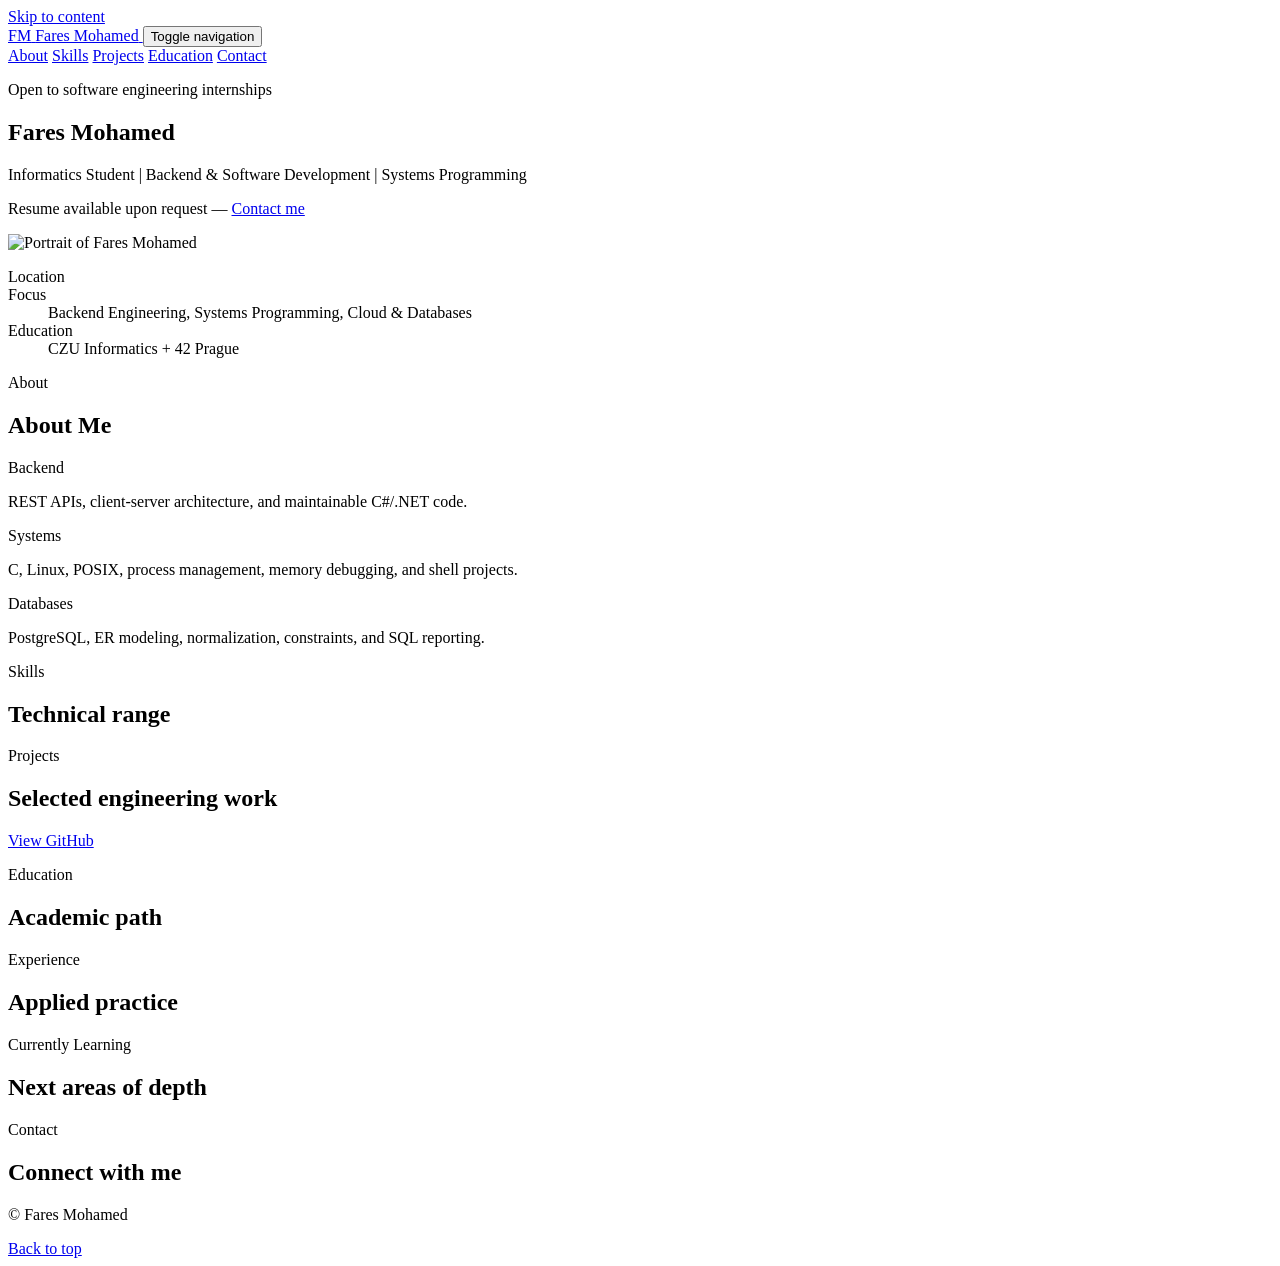
==== wwwroot/index.html @ 0a3325da "Finished first version of the web v1.0" ====
<!doctype html>
<html lang="en">
<head>
  <meta charset="utf-8">
  <meta name="viewport" content="width=device-width, initial-scale=1">
  <title>Fares Mohamed | Backend & Software Development</title>
  <meta name="robots" content="index,follow">
  <meta property="og:locale" content="en_US">
  <meta name="description" content="Portfolio of Fares Mohamed, an Informatics student focused on backend development, systems programming, databases, and full-stack software projects.">
  <meta property="og:title" content="Fares Mohamed | Software Engineering Portfolio">
  <meta property="og:description" content="Backend, systems programming, database, and web development projects by Fares Mohamed.">
  <meta property="og:type" content="website">
  <meta property="og:url" content="https://example.com/">
  <meta property="og:image" content="/assets/fares-mohamed.jpg">
  <meta name="twitter:card" content="summary_large_image">
  <meta name="twitter:title" content="Fares Mohamed | Software Engineering Portfolio">
  <meta name="twitter:description" content="Backend, systems programming, database, and web development projects by Fares Mohamed.">
  <meta name="twitter:image" content="/assets/fares-mohamed.jpg">
  <meta name="theme-color" content="#0a1626">
  <link rel="canonical" href="https://example.com/">
  <link rel="icon" href="/favicon.svg" type="image/svg+xml">
  <link rel="preload" href="/css/site.css" as="style">
  <link rel="stylesheet" href="/css/site.css">
  <script src="/js/github-button.js" defer></script>
  <script src="/js/site.js" defer></script>
  <script type="application/ld+json">
  {
    "@context": "https://schema.org",
    "@type": "Person",
    "name": "Fares Mohamed",
    "url": "https://example.com/",
    "sameAs": ["https://github.com/faresQ7h","https://www.linkedin.com/in/fares-mohamed-it"]
  }
  </script>
</head>
<body>
  <svg aria-hidden="true" style="position:absolute;width:0;height:0;overflow:hidden" xmlns="http://www.w3.org/2000/svg">
    <defs>
      <symbol id="icon-c" viewBox="0 0 128 128"><path fill="#7C93AD" d="M118.766 95.82c.89-1.543 1.441-3.28 1.441-4.843V36.78c0-1.558-.55-3.297-1.441-4.84l-55.32 31.94Zm0 0"/><path fill="#52667D" d="m68.36 126.586 46.933-27.094c1.352-.781 2.582-2.129 3.473-3.672l-55.32-31.94L8.12 95.82c.89 1.543 2.121 2.89 3.473 3.672l46.933 27.094c2.703 1.562 7.13 1.562 9.832 0Zm0 0"/><path fill="#A8B9CC" d="M118.766 31.941c-.891-1.546-2.121-2.894-3.473-3.671L68.359 1.172c-2.703-1.563-7.129-1.563-9.832 0L11.594 28.27C8.89 29.828 6.68 33.66 6.68 36.78v54.196c0 1.562.55 3.3 1.441 4.843L63.445 63.88Zm0 0"/><path fill="#fff" d="M63.445 26.035c-20.867 0-37.843 16.977-37.843 37.844s16.976 37.844 37.843 37.844c13.465 0 26.024-7.247 32.77-18.91L79.84 73.335c-3.38 5.84-9.66 9.465-16.395 9.465-10.433 0-18.922-8.488-18.922-18.922 0-10.434 8.49-18.922 18.922-18.922 6.73 0 13.017 3.629 16.39 9.465l16.38-9.477c-6.75-11.664-19.305-18.91-32.77-18.91z"/></symbol>
      <symbol id="icon-cplusplus" viewBox="0 0 128 128"><path fill="#00599c" d="M118.766 95.82c.89-1.543 1.441-3.28 1.441-4.843V36.78c0-1.558-.55-3.297-1.441-4.84l-55.32 31.94Zm0 0"/><path fill="#004482" d="m68.36 126.586 46.933-27.094c1.352-.781 2.582-2.129 3.473-3.672l-55.32-31.94L8.12 95.82c.89 1.543 2.121 2.89 3.473 3.672l46.933 27.094c2.703 1.562 7.13 1.562 9.832 0Zm0 0"/><path fill="#659ad2" d="M118.766 31.941c-.891-1.546-2.121-2.894-3.473-3.671L68.359 1.172c-2.703-1.563-7.129-1.563-9.832 0L11.594 28.27C8.89 29.828 6.68 33.66 6.68 36.78v54.196c0 1.562.55 3.3 1.441 4.843L63.445 63.88Zm0 0"/><path fill="#fff" d="M63.445 26.035c-20.867 0-37.843 16.977-37.843 37.844s16.976 37.844 37.843 37.844c13.465 0 26.024-7.247 32.77-18.91L79.84 73.335c-3.38 5.84-9.66 9.465-16.395 9.465-10.433 0-18.922-8.488-18.922-18.922 0-10.434 8.49-18.922 18.922-18.922 6.73 0 13.017 3.629 16.39 9.465l16.38-9.477c-6.75-11.664-19.305-18.91-32.77-18.91zM92.88 57.57v4.207h-4.207v4.203h4.207v4.207h4.203V65.98h4.203v-4.203h-4.203V57.57H92.88zm15.766 0v4.207h-4.204v4.203h4.204v4.207h4.207V65.98h4.203v-4.203h-4.203V57.57h-4.207z"/></symbol>
      <symbol id="icon-csharp" viewBox="0 0 128 128"><path fill="#9B4F96" d="M115.4 30.7L67.1 2.9c-.8-.5-1.9-.7-3.1-.7-1.2 0-2.3.3-3.1.7l-48 27.9c-1.7 1-2.9 3.5-2.9 5.4v55.7c0 1.1.2 2.4 1 3.5l106.8-62c-.6-1.2-1.5-2.1-2.4-2.7z"/><path fill="#68217A" d="M10.7 95.3c.5.8 1.2 1.5 1.9 1.9l48.2 27.9c.8.5 1.9.7 3.1.7 1.2 0 2.3-.3 3.1-.7l48-27.9c1.7-1 2.9-3.5 2.9-5.4V36.1c0-.9-.1-1.9-.6-2.8l-106.6 62z"/><path fill="#fff" d="M85.3 76.1C81.1 83.5 73.1 88.5 64 88.5c-13.5 0-24.5-11-24.5-24.5s11-24.5 24.5-24.5c9.1 0 17.1 5 21.3 12.5l13-7.5c-6.8-11.9-19.6-20-34.3-20-21.8 0-39.5 17.7-39.5 39.5s17.7 39.5 39.5 39.5c14.6 0 27.4-8 34.2-19.8l-12.9-7.6zM97 66.2l.9-4.3h-4.2v-4.7h5.1L100 51h4.9l-1.2 6.1h3.8l1.2-6.1h4.8l-1.2 6.1h2.4v4.7h-3.3l-.9 4.3h4.2v4.7h-5.1l-1.2 6h-4.9l1.2-6h-3.8l-1.2 6h-4.8l1.2-6h-2.4v-4.7H97zm4.8 0h3.8l.9-4.3h-3.8l-.9 4.3z"/></symbol>
      <symbol id="icon-python" viewBox="0 0 128 128"><linearGradient id="python-original-a" gradientUnits="userSpaceOnUse" x1="70.252" y1="1237.476" x2="170.659" y2="1151.089" gradientTransform="matrix(.563 0 0 -.568 -29.215 707.817)"><stop offset="0" stop-color="#5A9FD4"/><stop offset="1" stop-color="#306998"/></linearGradient><linearGradient id="python-original-b" gradientUnits="userSpaceOnUse" x1="209.474" y1="1098.811" x2="173.62" y2="1149.537" gradientTransform="matrix(.563 0 0 -.568 -29.215 707.817)"><stop offset="0" stop-color="#FFD43B"/><stop offset="1" stop-color="#FFE873"/></linearGradient><path fill="url(#python-original-a)" d="M63.391 1.988c-4.222.02-8.252.379-11.8 1.007-10.45 1.846-12.346 5.71-12.346 12.837v9.411h24.693v3.137H29.977c-7.176 0-13.46 4.313-15.426 12.521-2.268 9.405-2.368 15.275 0 25.096 1.755 7.311 5.947 12.519 13.124 12.519h8.491V67.234c0-8.151 7.051-15.34 15.426-15.34h24.665c6.866 0 12.346-5.654 12.346-12.548V15.833c0-6.693-5.646-11.72-12.346-12.837-4.244-.706-8.645-1.027-12.866-1.008zM50.037 9.557c2.55 0 4.634 2.117 4.634 4.721 0 2.593-2.083 4.69-4.634 4.69-2.56 0-4.633-2.097-4.633-4.69-.001-2.604 2.073-4.721 4.633-4.721z" transform="translate(0 10.26)"/><path fill="url(#python-original-b)" d="M91.682 28.38v10.966c0 8.5-7.208 15.655-15.426 15.655H51.591c-6.756 0-12.346 5.783-12.346 12.549v23.515c0 6.691 5.818 10.628 12.346 12.547 7.816 2.297 15.312 2.713 24.665 0 6.216-1.801 12.346-5.423 12.346-12.547v-9.412H63.938v-3.138h37.012c7.176 0 9.852-5.005 12.348-12.519 2.578-7.735 2.467-15.174 0-25.096-1.774-7.145-5.161-12.521-12.348-12.521h-9.268zM77.809 87.927c2.561 0 4.634 2.097 4.634 4.692 0 2.602-2.074 4.719-4.634 4.719-2.55 0-4.633-2.117-4.633-4.719 0-2.595 2.083-4.692 4.633-4.692z" transform="translate(0 10.26)"/></symbol>
      <symbol id="icon-javascript" viewBox="0 0 24 24"><path fill="#F7DF1E" d="M0 0h24v24H0V0zm22.034 18.276c-.175-1.095-.888-2.015-3.003-2.873-.736-.345-1.554-.585-1.797-1.14-.091-.33-.105-.51-.046-.705.15-.646.915-.84 1.515-.66.39.12.75.42.976.9 1.034-.676 1.034-.676 1.755-1.125-.27-.42-.404-.601-.586-.78-.63-.705-1.469-1.065-2.834-1.034l-.705.089c-.676.165-1.32.525-1.71 1.005-1.14 1.291-.811 3.541.569 4.471 1.365 1.02 3.361 1.244 3.616 2.205.24 1.17-.87 1.545-1.966 1.41-.811-.18-1.26-.586-1.755-1.336l-1.83 1.051c.21.48.45.689.81 1.109 1.74 1.756 6.09 1.666 6.871-1.004.029-.09.24-.705.074-1.65l.046.067zm-8.983-7.245h-2.248c0 1.938-.009 3.864-.009 5.805 0 1.232.063 2.363-.138 2.711-.33.689-1.18.601-1.566.48-.396-.196-.597-.466-.83-.855-.063-.105-.11-.196-.127-.196l-1.825 1.125c.305.63.75 1.172 1.324 1.517.855.51 2.004.675 3.207.405.783-.226 1.458-.691 1.811-1.411.51-.93.402-2.07.397-3.346.012-2.054 0-4.109 0-6.179l.004-.056z"/></symbol>
      <symbol id="icon-html5" viewBox="0 0 24 24"><path fill="#E34F26" d="M1.5 0h21l-1.91 21.563L11.977 24l-8.564-2.438L1.5 0zm7.031 9.75l-.232-2.718 10.059.003.23-2.622L5.412 4.41l.698 8.01h9.126l-.326 3.426-2.91.804-2.955-.81-.188-2.11H6.248l.33 4.171L12 19.351l5.379-1.443.744-8.157H8.531z"/></symbol>
      <symbol id="icon-css3" viewBox="0 0 128 128"><path fill="#1572B6" d="M8.76 1l10.055 112.883 45.118 12.58 45.244-12.626L119.24 1H8.76zm89.591 25.862l-3.347 37.605.01.203-.014.467v-.004l-2.378 26.294-.262 2.336L64 101.607v.001l-.022.019-28.311-7.888L33.75 72h13.883l.985 11.054 15.386 4.17-.004.008v-.002l15.443-4.229L81.075 65H48.792l-.277-3.043-.631-7.129L47.553 51h34.749l1.264-14H30.64l-.277-3.041-.63-7.131L29.401 23h69.281l-.331 3.862z"/></symbol>
      <symbol id="icon-bash" viewBox="0 0 24 24"><path fill="#4EAA25" d="M21.038,4.9l-7.577-4.498C13.009,0.134,12.505,0,12,0c-0.505,0-1.009,0.134-1.462,0.403L2.961,4.9 C2.057,5.437,1.5,6.429,1.5,7.503v8.995c0,1.073,0.557,2.066,1.462,2.603l7.577,4.497C10.991,23.866,11.495,24,12,24 c0.505,0,1.009-0.134,1.461-0.402l7.577-4.497c0.904-0.537,1.462-1.529,1.462-2.603V7.503C22.5,6.429,21.943,5.437,21.038,4.9z M15.17,18.946l0.013,0.646c0.001,0.078-0.05,0.167-0.111,0.198l-0.383,0.22c-0.061,0.031-0.111-0.007-0.112-0.085L14.57,19.29 c-0.328,0.136-0.66,0.169-0.872,0.084c-0.04-0.016-0.057-0.075-0.041-0.142l0.139-0.584c0.011-0.046,0.036-0.092,0.069-0.121 c0.012-0.011,0.024-0.02,0.036-0.026c0.022-0.011,0.043-0.014,0.062-0.006c0.229,0.077,0.521,0.041,0.802-0.101 c0.357-0.181,0.596-0.545,0.592-0.907c-0.003-0.328-0.181-0.465-0.613-0.468c-0.55,0.001-1.064-0.107-1.072-0.917 c-0.007-0.667,0.34-1.361,0.889-1.8l-0.007-0.652c-0.001-0.08,0.048-0.168,0.111-0.2l0.37-0.236 c0.061-0.031,0.111,0.007,0.112,0.087l0.006,0.653c0.273-0.109,0.511-0.138,0.726-0.088c0.047,0.012,0.067,0.076,0.048,0.151 l-0.144,0.578c-0.011,0.044-0.036,0.088-0.065,0.116c-0.012,0.012-0.025,0.021-0.038,0.028c-0.019,0.01-0.038,0.013-0.057,0.009 c-0.098-0.022-0.332-0.073-0.699,0.113c-0.385,0.195-0.52,0.53-0.517,0.778c0.003,0.297,0.155,0.387,0.681,0.396 c0.7,0.012,1.003,0.318,1.01,1.023C16.105,17.747,15.736,18.491,15.17,18.946z M19.143,17.859c0,0.06-0.008,0.116-0.058,0.145 l-1.916,1.164c-0.05,0.029-0.09,0.004-0.09-0.056v-0.494c0-0.06,0.037-0.093,0.087-0.122l1.887-1.129 c0.05-0.029,0.09-0.004,0.09,0.056V17.859z M20.459,6.797l-7.168,4.427c-0.894,0.523-1.553,1.109-1.553,2.187v8.833 c0,0.645,0.26,1.063,0.66,1.184c-0.131,0.023-0.264,0.039-0.398,0.039c-0.42,0-0.833-0.114-1.197-0.33L3.226,18.64 c-0.741-0.44-1.201-1.261-1.201-2.142V7.503c0-0.881,0.46-1.702,1.201-2.142l7.577-4.498c0.363-0.216,0.777-0.33,1.197-0.33 c0.419,0,0.833,0.114,1.197,0.33l7.577,4.498c0.624,0.371,1.046,1.013,1.164,1.732C21.686,6.557,21.12,6.411,20.459,6.797z"/></symbol>
      <symbol id="icon-dotnet" viewBox="0 0 24 24"><path fill="#512BD4" d="M24 8.77h-2.468v7.565h-1.425V8.77h-2.462V7.53H24zm-6.852 7.565h-4.821V7.53h4.63v1.24h-3.205v2.494h2.953v1.234h-2.953v2.604h3.396zm-6.708 0H8.882L4.78 9.863a2.896 2.896 0 0 1-.258-.51h-.036c.032.189.048.592.048 1.21v5.772H3.157V7.53h1.659l3.965 6.32c.167.261.275.442.323.54h.024c-.04-.233-.06-.629-.06-1.185V7.529h1.372zm-8.703-.693a.868.829 0 0 1-.869.829.868.829 0 0 1-.868-.83.868.829 0 0 1 .868-.828.868.829 0 0 1 .869.829Z"/></symbol>
      <symbol id="icon-postgresql" viewBox="0 0 24 24"><path fill="#4169E1" d="M23.5594 14.7228a.5269.5269 0 0 0-.0563-.1191c-.139-.2632-.4768-.3418-1.0074-.2321-1.6533.3411-2.2935.1312-2.5256-.0191 1.342-2.0482 2.445-4.522 3.0411-6.8297.2714-1.0507.7982-3.5237.1222-4.7316a1.5641 1.5641 0 0 0-.1509-.235C21.6931.9086 19.8007.0248 17.5099.0005c-1.4947-.0158-2.7705.3461-3.1161.4794a9.449 9.449 0 0 0-.5159-.0816 8.044 8.044 0 0 0-1.3114-.1278c-1.1822-.0184-2.2038.2642-3.0498.8406-.8573-.3211-4.7888-1.645-7.2219.0788C.9359 2.1526.3086 3.8733.4302 6.3043c.0409.818.5069 3.334 1.2423 5.7436.4598 1.5065.9387 2.7019 1.4334 3.582.553.9942 1.1259 1.5933 1.7143 1.7895.4474.1491 1.1327.1441 1.8581-.7279.8012-.9635 1.5903-1.8258 1.9446-2.2069.4351.2355.9064.3625 1.39.3772a.0569.0569 0 0 0 .0004.0041 11.0312 11.0312 0 0 0-.2472.3054c-.3389.4302-.4094.5197-1.5002.7443-.3102.064-1.1344.2339-1.1464.8115-.0025.1224.0329.2309.0919.3268.2269.4231.9216.6097 1.015.6331 1.3345.3335 2.5044.092 3.3714-.6787-.017 2.231.0775 4.4174.3454 5.0874.2212.5529.7618 1.9045 2.4692 1.9043.2505 0 .5263-.0291.8296-.0941 1.7819-.3821 2.5557-1.1696 2.855-2.9059.1503-.8707.4016-2.8753.5388-4.1012.0169-.0703.0357-.1207.057-.1362.0007-.0005.0697-.0471.4272.0307a.3673.3673 0 0 0 .0443.0068l.2539.0223.0149.001c.8468.0384 1.9114-.1426 2.5312-.4308.6438-.2988 1.8057-1.0323 1.5951-1.6698zM2.371 11.8765c-.7435-2.4358-1.1779-4.8851-1.2123-5.5719-.1086-2.1714.4171-3.6829 1.5623-4.4927 1.8367-1.2986 4.8398-.5408 6.108-.13-.0032.0032-.0066.0061-.0098.0094-2.0238 2.044-1.9758 5.536-1.9708 5.7495-.0002.0823.0066.1989.0162.3593.0348.5873.0996 1.6804-.0735 2.9184-.1609 1.1504.1937 2.2764.9728 3.0892.0806.0841.1648.1631.2518.2374-.3468.3714-1.1004 1.1926-1.9025 2.1576-.5677.6825-.9597.5517-1.0886.5087-.3919-.1307-.813-.5871-1.2381-1.3223-.4796-.839-.9635-2.0317-1.4155-3.5126zm6.0072 5.0871c-.1711-.0428-.3271-.1132-.4322-.1772.0889-.0394.2374-.0902.4833-.1409 1.2833-.2641 1.4815-.4506 1.9143-1.0002.0992-.126.2116-.2687.3673-.4426a.3549.3549 0 0 0 .0737-.1298c.1708-.1513.2724-.1099.4369-.0417.156.0646.3078.26.3695.4752.0291.1016.0619.2945-.0452.4444-.9043 1.2658-2.2216 1.2494-3.1676 1.0128zm2.094-3.988-.0525.141c-.133.3566-.2567.6881-.3334 1.003-.6674-.0021-1.3168-.2872-1.8105-.8024-.6279-.6551-.9131-1.5664-.7825-2.5004.1828-1.3079.1153-2.4468.079-3.0586-.005-.0857-.0095-.1607-.0122-.2199.2957-.2621 1.6659-.9962 2.6429-.7724.4459.1022.7176.4057.8305.928.5846 2.7038.0774 3.8307-.3302 4.7363-.084.1866-.1633.3629-.2311.5454zm7.3637 4.5725c-.0169.1768-.0358.376-.0618.5959l-.146.4383a.3547.3547 0 0 0-.0182.1077c-.0059.4747-.054.6489-.115.8693-.0634.2292-.1353.4891-.1794 1.0575-.11 1.4143-.8782 2.2267-2.4172 2.5565-1.5155.3251-1.7843-.4968-2.0212-1.2217a6.5824 6.5824 0 0 0-.0769-.2266c-.2154-.5858-.1911-1.4119-.1574-2.5551.0165-.5612-.0249-1.9013-.3302-2.6462.0044-.2932.0106-.5909.019-.8918a.3529.3529 0 0 0-.0153-.1126 1.4927 1.4927 0 0 0-.0439-.208c-.1226-.4283-.4213-.7866-.7797-.9351-.1424-.059-.4038-.1672-.7178-.0869.067-.276.1831-.5875.309-.9249l.0529-.142c.0595-.16.134-.3257.213-.5012.4265-.9476 1.0106-2.2453.3766-5.1772-.2374-1.0981-1.0304-1.6343-2.2324-1.5098-.7207.0746-1.3799.3654-1.7088.5321a5.6716 5.6716 0 0 0-.1958.1041c.0918-1.1064.4386-3.1741 1.7357-4.4823a4.0306 4.0306 0 0 1 .3033-.276.3532.3532 0 0 0 .1447-.0644c.7524-.5706 1.6945-.8506 2.802-.8325.4091.0067.8017.0339 1.1742.081 1.939.3544 3.2439 1.4468 4.0359 2.3827.8143.9623 1.2552 1.9315 1.4312 2.4543-1.3232-.1346-2.2234.1268-2.6797.779-.9926 1.4189.543 4.1729 1.2811 5.4964.1353.2426.2522.4522.2889.5413.2403.5825.5515.9713.7787 1.2552.0696.087.1372.1714.1885.245-.4008.1155-1.1208.3825-1.0552 1.717-.0123.1563-.0423.4469-.0834.8148-.0461.2077-.0702.4603-.0994.7662zm.8905-1.6211c-.0405-.8316.2691-.9185.5967-1.0105a2.8566 2.8566 0 0 0 .135-.0406 1.202 1.202 0 0 0 .1342.103c.5703.3765 1.5823.4213 3.0068.1344-.2016.1769-.5189.3994-.9533.6011-.4098.1903-1.0957.333-1.7473.3636-.7197.0336-1.0859-.0807-1.1721-.151zm.5695-9.2712c-.0059.3508-.0542.6692-.1054 1.0017-.055.3576-.112.7274-.1264 1.1762-.0142.4368.0404.8909.0932 1.3301.1066.887.216 1.8003-.2075 2.7014a3.5272 3.5272 0 0 1-.1876-.3856c-.0527-.1276-.1669-.3326-.3251-.6162-.6156-1.1041-2.0574-3.6896-1.3193-4.7446.3795-.5427 1.3408-.5661 2.1781-.463zm.2284 7.0137a12.3762 12.3762 0 0 0-.0853-.1074l-.0355-.0444c.7262-1.1995.5842-2.3862.4578-3.4385-.0519-.4318-.1009-.8396-.0885-1.2226.0129-.4061.0666-.7543.1185-1.0911.0639-.415.1288-.8443.1109-1.3505.0134-.0531.0188-.1158.0118-.1902-.0457-.4855-.5999-1.938-1.7294-3.253-.6076-.7073-1.4896-1.4972-2.6889-2.0395.5251-.1066 1.2328-.2035 2.0244-.1859 2.0515.0456 3.6746.8135 4.8242 2.2824a.908.908 0 0 1 .0667.1002c.7231 1.3556-.2762 6.2751-2.9867 10.5405zm-8.8166-6.1162c-.025.1794-.3089.4225-.6211.4225a.5821.5821 0 0 1-.0809-.0056c-.1873-.026-.3765-.144-.5059-.3156-.0458-.0605-.1203-.178-.1055-.2844.0055-.0401.0261-.0985.0925-.1488.1182-.0894.3518-.1226.6096-.0867.3163.0441.6426.1938.6113.4186zm7.9305-.4114c.0111.0792-.049.201-.1531.3102-.0683.0717-.212.1961-.4079.2232a.5456.5456 0 0 1-.075.0052c-.2935 0-.5414-.2344-.5607-.3717-.024-.1765.2641-.3106.5611-.352.297-.0414.6111.0088.6356.1851z"/></symbol><symbol id="icon-sql" viewBox="0 0 24 24"><ellipse cx="12" cy="5" rx="9" ry="3" fill="none" stroke="currentColor" stroke-width="2" stroke-linecap="round" stroke-linejoin="round"/><path d="M3 5V19A9 3 0 0 0 21 19V5" fill="none" stroke="currentColor" stroke-width="2" stroke-linecap="round" stroke-linejoin="round"/><path d="M3 12A9 3 0 0 0 21 12" fill="none" stroke="currentColor" stroke-width="2" stroke-linecap="round" stroke-linejoin="round"/></symbol>
      <symbol id="icon-git" viewBox="0 0 24 24"><path fill="#F03C2E" d="M13.09 23.549a1.54 1.54 0 0 1-2.18 0L.451 13.089a1.54 1.54 0 0 1 0-2.179l7.191-7.19 2.733 2.733a1.85 1.85 0 0 0 .964 2.326v6.66a1.849 1.849 0 1 0 1.54 0V8.957l2.508 2.508a1.85 1.85 0 1 0 1.09-1.09l-2.634-2.634a1.85 1.85 0 0 0-2.378-2.377L8.73 2.63 10.91.451a1.54 1.54 0 0 1 2.179 0l10.459 10.46a1.54 1.54 0 0 1 0 2.179z"/></symbol>
      <symbol id="icon-github" viewBox="0 0 24 24"><path fill="#F0F6FC" d="M12 .297c-6.63 0-12 5.373-12 12 0 5.303 3.438 9.8 8.205 11.385.6.113.82-.258.82-.577 0-.285-.01-1.04-.015-2.04-3.338.724-4.042-1.61-4.042-1.61C4.422 18.07 3.633 17.7 3.633 17.7c-1.087-.744.084-.729.084-.729 1.205.084 1.838 1.236 1.838 1.236 1.07 1.835 2.809 1.305 3.495.998.108-.776.417-1.305.76-1.605-2.665-.3-5.466-1.332-5.466-5.93 0-1.31.465-2.38 1.235-3.22-.135-.303-.54-1.523.105-3.176 0 0 1.005-.322 3.3 1.23.96-.267 1.98-.399 3-.405 1.02.006 2.04.138 3 .405 2.28-1.552 3.285-1.23 3.285-1.23.645 1.653.24 2.873.12 3.176.765.84 1.23 1.91 1.23 3.22 0 4.61-2.805 5.625-5.475 5.92.42.36.81 1.096.81 2.22 0 1.606-.015 2.896-.015 3.286 0 .315.21.69.825.57C20.565 22.092 24 17.592 24 12.297c0-6.627-5.373-12-12-12"/></symbol>
      <symbol id="icon-docker" viewBox="0 0 24 24"><path fill="#2496ED" d="M13.983 11.078h2.119a.186.186 0 00.186-.185V9.006a.186.186 0 00-.186-.186h-2.119a.185.185 0 00-.185.185v1.888c0 .102.083.185.185.185m-2.954-5.43h2.118a.186.186 0 00.186-.186V3.574a.186.186 0 00-.186-.185h-2.118a.185.185 0 00-.185.185v1.888c0 .102.082.185.185.185m0 2.716h2.118a.187.187 0 00.186-.186V6.29a.186.186 0 00-.186-.185h-2.118a.185.185 0 00-.185.185v1.887c0 .102.082.185.185.186m-2.93 0h2.12a.186.186 0 00.184-.186V6.29a.185.185 0 00-.185-.185H8.1a.185.185 0 00-.185.185v1.887c0 .102.083.185.185.186m-2.964 0h2.119a.186.186 0 00.185-.186V6.29a.185.185 0 00-.185-.185H5.136a.186.186 0 00-.186.185v1.887c0 .102.084.185.186.186m5.893 2.715h2.118a.186.186 0 00.186-.185V9.006a.186.186 0 00-.186-.186h-2.118a.185.185 0 00-.185.185v1.888c0 .102.082.185.185.185m-2.93 0h2.12a.185.185 0 00.184-.185V9.006a.185.185 0 00-.184-.186h-2.12a.185.185 0 00-.184.185v1.888c0 .102.083.185.185.185m-2.964 0h2.119a.185.185 0 00.185-.185V9.006a.185.185 0 00-.184-.186h-2.12a.186.186 0 00-.186.186v1.887c0 .102.084.185.186.185m-2.92 0h2.12a.185.185 0 00.184-.185V9.006a.185.185 0 00-.184-.186h-2.12a.185.185 0 00-.184.185v1.888c0 .102.082.185.185.185M23.763 9.89c-.065-.051-.672-.51-1.954-.51-.338.001-.676.03-1.01.087-.248-1.7-1.653-2.53-1.716-2.566l-.344-.199-.226.327c-.284.438-.49.922-.612 1.43-.23.97-.09 1.882.403 2.661-.595.332-1.55.413-1.744.42H.751a.751.751 0 00-.75.748 11.376 11.376 0 00.692 4.062c.545 1.428 1.355 2.48 2.41 3.124 1.18.723 3.1 1.137 5.275 1.137.983.003 1.963-.086 2.93-.266a12.248 12.248 0 003.823-1.389c.98-.567 1.86-1.288 2.61-2.136 1.252-1.418 1.998-2.997 2.553-4.4h.221c1.372 0 2.215-.549 2.68-1.009.309-.293.55-.65.707-1.046l.098-.288Z"/></symbol>
      <symbol id="icon-cisco" viewBox="0 0 24 24"><path fill="#1BA0D7" d="M16.331 18.171V17.06l-.022.01c-.25.121-.522.19-.801.203a1.186 1.186 0 01-.806-.237 1.038 1.038 0 01-.352-.498 1.21 1.21 0 01-.023-.667c.052-.225.178-.426.357-.569.16-.134.355-.218.562-.242a1.85 1.85 0 011.061.198l.024.013v-1.117l-.051-.014a2.862 2.862 0 00-1.011-.132 2.34 2.34 0 00-.903.206c-.287.132-.54.327-.739.571a2.221 2.221 0 00-.04 2.705c.295.378.709.645 1.175.756.491.12 1.006.102 1.487-.052l.082-.023M5.336 18.171V17.06l-.022.01c-.25.121-.522.19-.801.203a1.183 1.183 0 01-.806-.237 1.03 1.03 0 01-.351-.498 1.202 1.202 0 01-.024-.667c.052-.225.177-.426.357-.569.16-.134.355-.218.562-.242a1.85 1.85 0 011.061.198l.024.013v-1.117l-.051-.014a2.862 2.862 0 00-1.011-.132 2.344 2.344 0 00-.903.206 2.08 2.08 0 00-.74.571 2.224 2.224 0 00-.041 2.705 2.11 2.11 0 001.176.756c.491.12 1.005.102 1.487-.052l.083-.023M9.26 17.249l-.004.957.07.012c.22.041.441.069.664.085.195.019.391.022.587.012.187-.014.372-.049.551-.104.21-.06.405-.163.571-.305a1.16 1.16 0 00.333-.478 1.31 1.31 0 00-.007-.96 1.068 1.068 0 00-.298-.414 1.261 1.261 0 00-.438-.255l-.722-.268a.388.388 0 01-.197-.188.245.245 0 01.008-.219.382.382 0 01.154-.142.798.798 0 01.257-.074c.153-.022.308-.021.46.005.18.02.358.051.533.096l.038.008v-.883l-.069-.015a4.749 4.749 0 00-.543-.097 2.844 2.844 0 00-.714-.003c-.3.027-.585.143-.821.33-.16.126-.281.293-.351.484-.104.29-.105.608 0 .899.054.145.14.274.252.381.097.093.207.173.327.236.157.084.324.149.497.195.057.017.114.035.17.054l.085.031.024.01c.084.03.162.078.226.14.045.042.08.094.101.151a.325.325 0 01.001.161.339.339 0 01-.166.198.856.856 0 01-.275.086 2.032 2.032 0 01-.427.021 5.208 5.208 0 01-.557-.074 9.195 9.195 0 01-.287-.067l-.033-.006zm-2.475.995h1.05v-4.167h-1.05v4.167zm12.162-2.936a1.095 1.095 0 011.541.158 1.094 1.094 0 01-.157 1.541l-.017.014a1.096 1.096 0 01-1.367-1.713m-1.525.854a2.193 2.193 0 002.666 2.107 2.139 2.139 0 00.701-3.937 2.207 2.207 0 00-3.367 1.83M22.961 10.728a.52.52 0 001.039 0V9.573a.52.52 0 00-1.039 0v1.155M20.117 10.728a.522.522 0 001.041 0V8.139a.521.521 0 00-1.04 0v2.589M17.231 11.771a.521.521 0 001.039 0V6.17a.52.52 0 00-1.039 0v5.601M14.393 10.728a.521.521 0 001.04 0V8.139a.52.52 0 00-1.039 0v2.589M11.494 10.728a.522.522 0 001.039 0V9.573a.52.52 0 00-1.039 0v1.155M8.624 10.728a.52.52 0 001.039 0V8.139a.52.52 0 00-1.039 0v2.589M5.737 11.771a.52.52 0 001.039 0V6.17a.52.52 0 00-1.039 0v5.601M2.876 10.728a.522.522 0 001.04 0V8.139a.52.52 0 00-1.039 0v2.589M0 10.728a.521.521 0 001.039 0V9.573a.52.52 0 00-1.039 0v1.155"/></symbol>
      <symbol id="icon-linux" viewBox="0 0 24 24"><path fill="#FCC624" d="M12.504 0c-.155 0-.315.008-.48.021-4.226.333-3.105 4.807-3.17 6.298-.076 1.092-.3 1.953-1.05 3.02-.885 1.051-2.127 2.75-2.716 4.521-.278.832-.41 1.684-.287 2.489a.424.424 0 00-.11.135c-.26.268-.45.6-.663.839-.199.199-.485.267-.797.4-.313.136-.658.269-.864.68-.09.189-.136.394-.132.602 0 .199.027.4.055.536.058.399.116.728.04.97-.249.68-.28 1.145-.106 1.484.174.334.535.47.94.601.81.2 1.91.135 2.774.6.926.466 1.866.67 2.616.47.526-.116.97-.464 1.208-.946.587-.003 1.23-.269 2.26-.334.699-.058 1.574.267 2.577.2.025.134.063.198.114.333l.003.003c.391.778 1.113 1.132 1.884 1.071.771-.06 1.592-.536 2.257-1.306.631-.765 1.683-1.084 2.378-1.503.348-.199.629-.469.649-.853.023-.4-.2-.811-.714-1.376v-.097l-.003-.003c-.17-.2-.25-.535-.338-.926-.085-.401-.182-.786-.492-1.046h-.003c-.059-.054-.123-.067-.188-.135a.357.357 0 00-.19-.064c.431-1.278.264-2.55-.173-3.694-.533-1.41-1.465-2.638-2.175-3.483-.796-1.005-1.576-1.957-1.56-3.368.026-2.152.236-6.133-3.544-6.139zm.529 3.405h.013c.213 0 .396.062.584.198.19.135.33.332.438.533.105.259.158.459.166.724 0-.02.006-.04.006-.06v.105a.086.086 0 01-.004-.021l-.004-.024a1.807 1.807 0 01-.15.706.953.953 0 01-.213.335.71.71 0 00-.088-.042c-.104-.045-.198-.064-.284-.133a1.312 1.312 0 00-.22-.066c.05-.06.146-.133.183-.198.053-.128.082-.264.088-.402v-.02a1.21 1.21 0 00-.061-.4c-.045-.134-.101-.2-.183-.333-.084-.066-.167-.132-.267-.132h-.016c-.093 0-.176.03-.262.132a.8.8 0 00-.205.334 1.18 1.18 0 00-.09.4v.019c.002.089.008.179.02.267-.193-.067-.438-.135-.607-.202a1.635 1.635 0 01-.018-.2v-.02a1.772 1.772 0 01.15-.768c.082-.22.232-.406.43-.533a.985.985 0 01.594-.2zm-2.962.059h.036c.142 0 .27.048.399.135.146.129.264.288.344.465.09.199.14.4.153.667v.004c.007.134.006.2-.002.266v.08c-.03.007-.056.018-.083.024-.152.055-.274.135-.393.2.012-.09.013-.18.003-.267v-.015c-.012-.133-.04-.2-.082-.333a.613.613 0 00-.166-.267.248.248 0 00-.183-.064h-.021c-.071.006-.13.04-.186.132a.552.552 0 00-.12.27.944.944 0 00-.023.33v.015c.012.135.037.2.08.334.046.134.098.2.166.268.01.009.02.018.034.024-.07.057-.117.07-.176.136a.304.304 0 01-.131.068 2.62 2.62 0 01-.275-.402 1.772 1.772 0 01-.155-.667 1.759 1.759 0 01.08-.668 1.43 1.43 0 01.283-.535c.128-.133.26-.2.418-.2zm1.37 1.706c.332 0 .733.065 1.216.399.293.2.523.269 1.052.468h.003c.255.136.405.266.478.399v-.131a.571.571 0 01.016.47c-.123.31-.516.643-1.063.842v.002c-.268.135-.501.333-.775.465-.276.135-.588.292-1.012.267a1.139 1.139 0 01-.448-.067 3.566 3.566 0 01-.322-.198c-.195-.135-.363-.332-.612-.465v-.005h-.005c-.4-.246-.616-.512-.686-.71-.07-.268-.005-.47.193-.6.224-.135.38-.271.483-.336.104-.074.143-.102.176-.131h.002v-.003c.169-.202.436-.47.839-.601.139-.036.294-.065.466-.065zm2.8 2.142c.358 1.417 1.196 3.475 1.735 4.473.286.534.855 1.659 1.102 3.024.156-.005.33.018.513.064.646-1.671-.546-3.467-1.089-3.966-.22-.2-.232-.335-.123-.335.59.534 1.365 1.572 1.646 2.757.13.535.16 1.104.021 1.67.067.028.135.06.205.067 1.032.534 1.413.938 1.23 1.537v-.043c-.06-.003-.12 0-.18 0h-.016c.151-.467-.182-.825-1.065-1.224-.915-.4-1.646-.336-1.77.465-.008.043-.013.066-.018.135-.068.023-.139.053-.209.064-.43.268-.662.669-.793 1.187-.13.533-.17 1.156-.205 1.869v.003c-.02.334-.17.838-.319 1.35-1.5 1.072-3.58 1.538-5.348.334a2.645 2.645 0 00-.402-.533 1.45 1.45 0 00-.275-.333c.182 0 .338-.03.465-.067a.615.615 0 00.314-.334c.108-.267 0-.697-.345-1.163-.345-.467-.931-.995-1.788-1.521-.63-.4-.986-.87-1.15-1.396-.165-.534-.143-1.085-.015-1.645.245-1.07.873-2.11 1.274-2.763.107-.065.037.135-.408.974-.396.751-1.14 2.497-.122 3.854a8.123 8.123 0 01.647-2.876c.564-1.278 1.743-3.504 1.836-5.268.048.036.217.135.289.202.218.133.38.333.59.465.21.201.477.335.876.335.039.003.075.006.11.006.412 0 .73-.134.997-.268.29-.134.52-.334.74-.4h.005c.467-.135.835-.402 1.044-.7zm2.185 8.958c.037.6.343 1.245.882 1.377.588.134 1.434-.333 1.791-.765l.211-.01c.315-.007.577.01.847.268l.003.003c.208.199.305.53.391.876.085.4.154.78.409 1.066.486.527.645.906.636 1.14l.003-.007v.018l-.003-.012c-.015.262-.185.396-.498.595-.63.401-1.746.712-2.457 1.57-.618.737-1.37 1.14-2.036 1.191-.664.053-1.237-.2-1.574-.898l-.005-.003c-.21-.4-.12-1.025.056-1.69.176-.668.428-1.344.463-1.897.037-.714.076-1.335.195-1.814.12-.465.308-.797.641-.984l.045-.022zm-10.814.049h.01c.053 0 .105.005.157.014.376.055.706.333 1.023.752l.91 1.664.003.003c.243.533.754 1.064 1.189 1.637.434.598.77 1.131.729 1.57v.006c-.057.744-.48 1.148-1.125 1.294-.645.135-1.52.002-2.395-.464-.968-.536-2.118-.469-2.857-.602-.369-.066-.61-.2-.723-.4-.11-.2-.113-.602.123-1.23v-.004l.002-.003c.117-.334.03-.752-.027-1.118-.055-.401-.083-.71.043-.94.16-.334.396-.4.69-.533.294-.135.64-.202.915-.47h.002v-.002c.256-.268.445-.601.668-.838.19-.201.38-.336.663-.336zm7.159-9.074c-.435.201-.945.535-1.488.535-.542 0-.97-.267-1.28-.466-.154-.134-.28-.268-.373-.335-.164-.134-.144-.333-.074-.333.109.016.129.134.199.2.096.066.215.2.36.333.292.2.68.467 1.167.467.485 0 1.053-.267 1.398-.466.195-.135.445-.334.648-.467.156-.136.149-.267.279-.267.128.016.034.134-.147.332a8.097 8.097 0 01-.69.468zm-1.082-1.583V5.64c-.006-.02.013-.042.029-.05.074-.043.18-.027.26.004.063 0 .16.067.15.135-.006.049-.085.066-.135.066-.055 0-.092-.043-.141-.068-.052-.018-.146-.008-.163-.065zm-.551 0c-.02.058-.113.049-.166.066-.047.025-.086.068-.14.068-.05 0-.13-.02-.136-.068-.01-.066.088-.133.15-.133.08-.031.184-.047.259-.005.019.009.036.03.03.05v.02h.003z"/></symbol>
      <symbol id="icon-linuxmint" viewBox="0 0 24 24"><path fill="#86BE43" d="M5.438 5.906v8.438c0 2.06 1.69 3.75 3.75 3.75h5.625c2.06 0 3.75-1.69 3.75-3.75V9.656a2.827 2.827 0 0 0-2.813-2.812 2.8 2.8 0 0 0-1.875.737A2.8 2.8 0 0 0 12 6.844a2.827 2.827 0 0 0-2.812 2.812v4.688h1.875V9.656c0-.529.408-.937.937-.937s.938.408.938.937v4.688h1.875V9.656c0-.529.408-.937.937-.937s.938.408.938.937v4.688a1.86 1.86 0 0 1-1.875 1.875H9.188a1.86 1.86 0 0 1-1.875-1.875V5.906ZM12 0C5.384 0 0 5.384 0 12s5.384 12 12 12 12-5.384 12-12S18.616 0 12 0m0 1.875A10.11 10.11 0 0 1 22.125 12 10.11 10.11 0 0 1 12 22.125 10.11 10.11 0 0 1 1.875 12 10.11 10.11 0 0 1 12 1.875"/></symbol>
      <symbol id="icon-visualstudio" viewBox="0 0 128 128"><path fill="#52218a" d="M94.145.348a8 8 0 0 0-.563.072 8 8 0 0 0-.928.027 8 8 0 0 0-.982.215 8 8 0 0 0-.553.072 8 8 0 0 0-.822.387 8 8 0 0 0-.486.229A8 8 0 0 0 88 2.668L45.486 49.674l-24.82-20.34-2.172-1.865a5.333 5.333 0 0 0-.826-.463 5.333 5.333 0 0 0-.535-.3 5.333 5.333 0 0 0-.604-.227 5.333 5.333 0 0 0-.644-.15 5.333 5.333 0 0 0-.504-.017 5.333 5.333 0 0 0-.51-.074 5.333 5.333 0 0 0-.266.06 5.333 5.333 0 0 0-.214-.003 5.333 5.333 0 0 0-.227.06 5.333 5.333 0 0 0-.484.006 3.4 3.4 0 0 0-.707.24l-9.694 4.067a5.333 5.333 0 0 0-1.466.95 5.333 5.333 0 0 0-.215.177 5.333 5.333 0 0 0-.23.312 5.333 5.333 0 0 0-.64.88 5.333 5.333 0 0 0-.267.476 5.333 5.333 0 0 0-.09.275 5.333 5.333 0 0 0-.232.908 5.333 5.333 0 0 0-.139.516v57.68a5.333 5.333 0 0 0 .139.512 5.333 5.333 0 0 0 .232.914 5.333 5.333 0 0 0 .09.271 5.333 5.333 0 0 0 .268.477 5.333 5.333 0 0 0 .638.879 5.333 5.333 0 0 0 .23.312 5.333 5.333 0 0 0 .216.178 5.333 5.333 0 0 0 1.466.949l9.694 4.066a5.333 5.333 0 0 0 1.716.37 5.333 5.333 0 0 0 .51-.01 5.333 5.333 0 0 0 1.272-.198 5.333 5.333 0 0 0 .51-.154 5.333 5.333 0 0 0 1.513-.873l2.172-1.867 24.82-20.34L88 125.334a8 8 0 0 0 1.902 1.387 8 8 0 0 0 .604.23 8 8 0 0 0 .006.002 8 8 0 0 0 1.342.516 8 8 0 0 0 .242.013 8 8 0 0 0 1.558.088 8 8 0 0 0 .99.014 8 8 0 0 0 2.45-.703l26.373-12.68a8 8 0 0 0 .572-.306 8 8 0 0 0 .17-.106 8 8 0 0 0 .383-.25 8 8 0 0 0 .181-.135 8 8 0 0 0 .33-.258 8 8 0 0 0 .204-.173 8 8 0 0 0 .277-.26 8 8 0 0 0 .19-.19 8 8 0 0 0 .283-.314 8 8 0 0 0 .144-.166 8 8 0 0 0 .266-.352 8 8 0 0 0 .142-.193 8 8 0 0 0 .33-.53 8 8 0 0 0 .09-.17 8 8 0 0 0 .2-.386 8 8 0 0 0 .113-.256 8 8 0 0 0 .152-.379 8 8 0 0 0 .076-.215 8 8 0 0 0 .116-.367 8 8 0 0 0 .082-.304 8 8 0 0 0 .072-.342 8 8 0 0 0 .053-.274 8 8 0 0 0 .056-.431 8 8 0 0 0 .022-.18 8 8 0 0 0 .002-.023 8 8 0 0 0 .027-.653V21.027a8 8 0 0 0 0-.011 8 8 0 0 0-.027-.655 8 8 0 0 0-.018-.158 8 8 0 0 0-.066-.508 8 8 0 0 0-.034-.17 8 8 0 0 0-.095-.443 8 8 0 0 0-.073-.268 8 8 0 0 0-.103-.33 8 8 0 0 0-.102-.295 8 8 0 0 0-.142-.345 8 8 0 0 0-.1-.233 8 8 0 0 0-.209-.404 8 8 0 0 0-.103-.195 8 8 0 0 0-.332-.528 8 8 0 0 0-.106-.14 8 8 0 0 0-.277-.37 8 8 0 0 0-.188-.216 8 8 0 0 0-.246-.274 8 8 0 0 0-.193-.193 8 8 0 0 0-.28-.262 8 8 0 0 0-.202-.174 8 8 0 0 0-.33-.257 8 8 0 0 0-.182-.135 8 8 0 0 0-.383-.25 8 8 0 0 0-.17-.106 8 8 0 0 0-.572-.306L97.094 1.12A8 8 0 0 0 94.75.416a8 8 0 0 0-.342.002 8 8 0 0 0-.263-.07zM96 36.908v54.186L62.947 64.002 96 36.908zm-80 8.82 16.527 18.274L16 82.275V45.73z"/></symbol>
      <symbol id="icon-vscode" viewBox="0 0 128 128"><path fill="#3C99D4" fill-rule="evenodd" d="M90.767 127.126a7.968 7.968 0 0 0 6.35-.244l26.353-12.681a8 8 0 0 0 4.53-7.209V21.009a8 8 0 0 0-4.53-7.21L97.117 1.12a7.97 7.97 0 0 0-9.093 1.548l-50.45 46.026L15.6 32.013a5.328 5.328 0 0 0-6.807.302l-7.048 6.411a5.335 5.335 0 0 0-.006 7.888L20.796 64 1.74 81.387a5.336 5.336 0 0 0 .006 7.887l7.048 6.411a5.327 5.327 0 0 0 6.807.303l21.974-16.68 50.45 46.025a7.96 7.96 0 0 0 2.743 1.793Zm5.252-92.183L57.74 64l38.28 29.058V34.943Z" clip-rule="evenodd"/></symbol>
      <symbol id="icon-cloud" viewBox="0 0 24 24"><path d="M17.5 19H9a7 7 0 1 1 6.71-9h1.79a4.5 4.5 0 1 1 0 9Z" /></symbol>
    </defs>
  </svg>
  <a class="skip-link" href="#main">Skip to content</a>
  <header class="site-header" data-header>
    <nav class="nav container" aria-label="Main navigation">
      <a class="brand" href="#home" aria-label="Fares Mohamed home">
        <span class="brand-mark" aria-hidden="true">FM</span>
        <span class="brand-name">Fares Mohamed</span>
      </a>
      <button class="nav-toggle" type="button" aria-expanded="false" aria-controls="site-menu" data-nav-toggle>
        <span class="sr-only">Toggle navigation</span>
        <span aria-hidden="true"></span>
        <span aria-hidden="true"></span>
      </button>
      <div class="nav-links" id="site-menu" data-nav-menu>
        <a href="#about">About</a>
        <a href="#skills">Skills</a>
        <a href="#projects">Projects</a>
        <a href="#education">Education</a>
        <a href="#contact">Contact</a>
      </div>
    </nav>
  </header>

  <main id="main">
    <section class="hero section" id="home">
      <div class="container hero-grid">
        <div class="hero-copy">
          <p class="eyebrow">Open to software engineering internships</p>
          <h1 data-profile-name>Fares Mohamed</h1>
          <p class="headline" data-profile-headline>Informatics Student | Backend & Software Development | Systems Programming</p>
          <p class="hero-summary" data-profile-summary></p>
          <div class="hero-actions" data-profile-actions></div>
          <p class="resume-note">Resume available upon request &mdash; <a class="text-link" href="#contact">Contact me</a></p>
        </div>
        <aside class="identity-panel" aria-label="Profile snapshot">
          <img class="avatar" src="/assets/fares-mohamed.jpg" alt="Portrait of Fares Mohamed" width="240" height="240" fetchpriority="high" decoding="async">
          <dl class="identity-list">
            <div>
              <dt>Location</dt>
              <dd data-profile-location></dd>
            </div>
            <div>
              <dt>Focus</dt>
              <dd>Backend Engineering, Systems Programming, Cloud & Databases</dd>
            </div>
            <div>
              <dt>Education</dt>
              <dd>CZU Informatics + 42 Prague</dd>
            </div>
          </dl>
        </aside>
      </div>
      <div class="container stats-grid" data-stats></div>
    </section>

    <section class="section" id="about" aria-labelledby="about-title">
      <div class="container about-stack">
        <div class="section-heading">
          <p class="eyebrow">About</p>
          <h2 id="about-title">About Me</h2>
        </div>
        <div class="prose" data-about></div>
        <div class="about-highlights" aria-label="Profile highlights">
          <article>
            <span>Backend</span>
            <p>REST APIs, client-server architecture, and maintainable C#/.NET code.</p>
          </article>
          <article>
            <span>Systems</span>
            <p>C, Linux, POSIX, process management, memory debugging, and shell projects.</p>
          </article>
          <article>
            <span>Databases</span>
            <p>PostgreSQL, ER modeling, normalization, constraints, and SQL reporting.</p>
          </article>
        </div>
      </div>
    </section>

    <section class="section section-muted" id="skills" aria-labelledby="skills-title">
      <div class="container">
        <div class="section-heading">
          <p class="eyebrow">Skills</p>
          <h2 id="skills-title">Technical range</h2>
        </div>
        <div class="skills-grid" data-skills></div>
      </div>
    </section>

    <section class="section" id="projects" aria-labelledby="projects-title">
      <div class="container">
        <div class="section-heading heading-row">
          <div>
            <p class="eyebrow">Projects</p>
            <h2 id="projects-title">Selected engineering work</h2>
          </div>
          <a class="text-link" href="https://github.com/faresQ7h" target="_blank" rel="noopener">View GitHub</a>
        </div>
        <div class="project-grid" data-projects></div>
      </div>
    </section>

    <section class="section section-muted" id="education" aria-labelledby="education-title">
      <div class="container two-column">
        <div>
          <div class="section-heading compact">
            <p class="eyebrow">Education</p>
            <h2 id="education-title">Academic path</h2>
          </div>
          <div class="timeline" data-education></div>
        </div>
        <div>
          <div class="section-heading compact">
            <p class="eyebrow">Experience</p>
            <h2>Applied practice</h2>
          </div>
          <div class="timeline" data-experience></div>
        </div>
      </div>
    </section>

    <section class="section" id="learning" aria-labelledby="learning-title">
      <div class="container">
        <div class="section-heading">
          <p class="eyebrow">Currently Learning</p>
          <h2 id="learning-title">Next areas of depth</h2>
        </div>
        <div class="learning-grid" data-learning></div>
      </div>
    </section>

    <section class="section section-contact" id="contact" aria-labelledby="contact-title">
      <div class="container contact-layout">
        <div>
          <p class="eyebrow">Contact</p>
          <h2 id="contact-title">Connect with me</h2>
          <div class="connect-list" data-contact-links aria-label="Contact methods"></div>
        </div>
      </div>
    </section>
  </main>

  <footer class="site-footer">
    <div class="container footer-grid">
      <p>&copy; <span data-year></span> Fares Mohamed</p>
      <a href="#home">Back to top</a>
    </div>
  </footer>
</body>
</html>
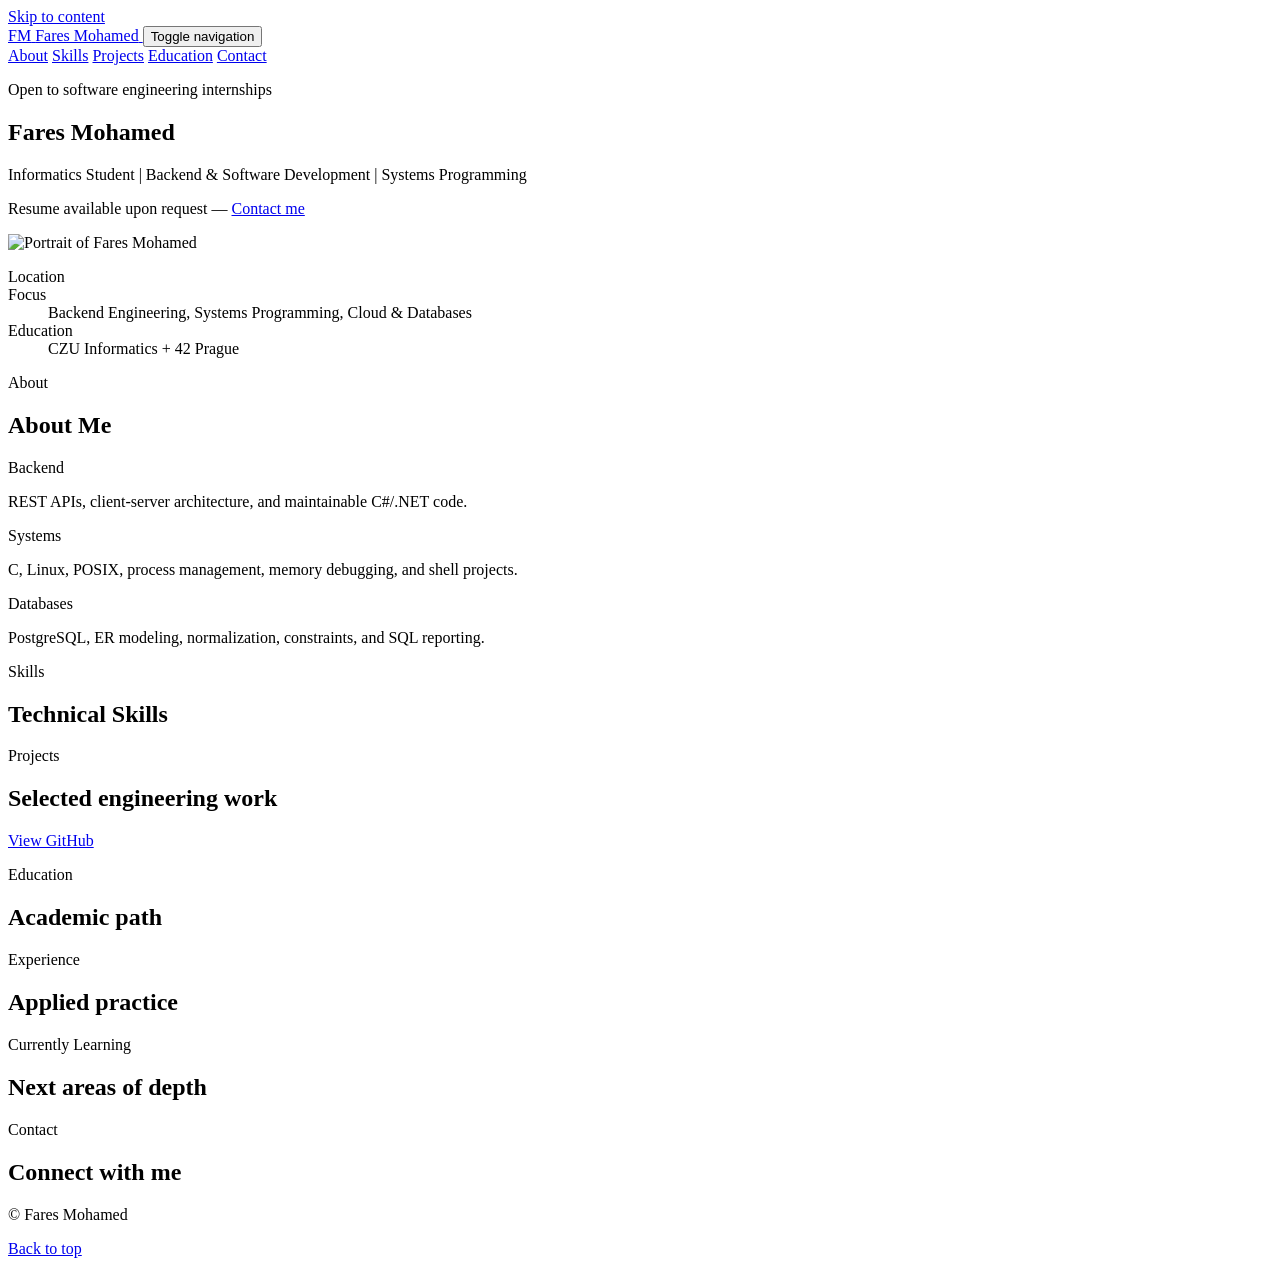
==== commit 5094043d: "Organized the skills section better" ====
--- a/wwwroot/index.html
+++ b/wwwroot/index.html
@@ -139,7 +139,7 @@
       <div class="container">
         <div class="section-heading">
           <p class="eyebrow">Skills</p>
-          <h2 id="skills-title">Technical range</h2>
+          <h2 id="skills-title">Technical Skills</h2>
         </div>
         <div class="skills-grid" data-skills></div>
       </div>
